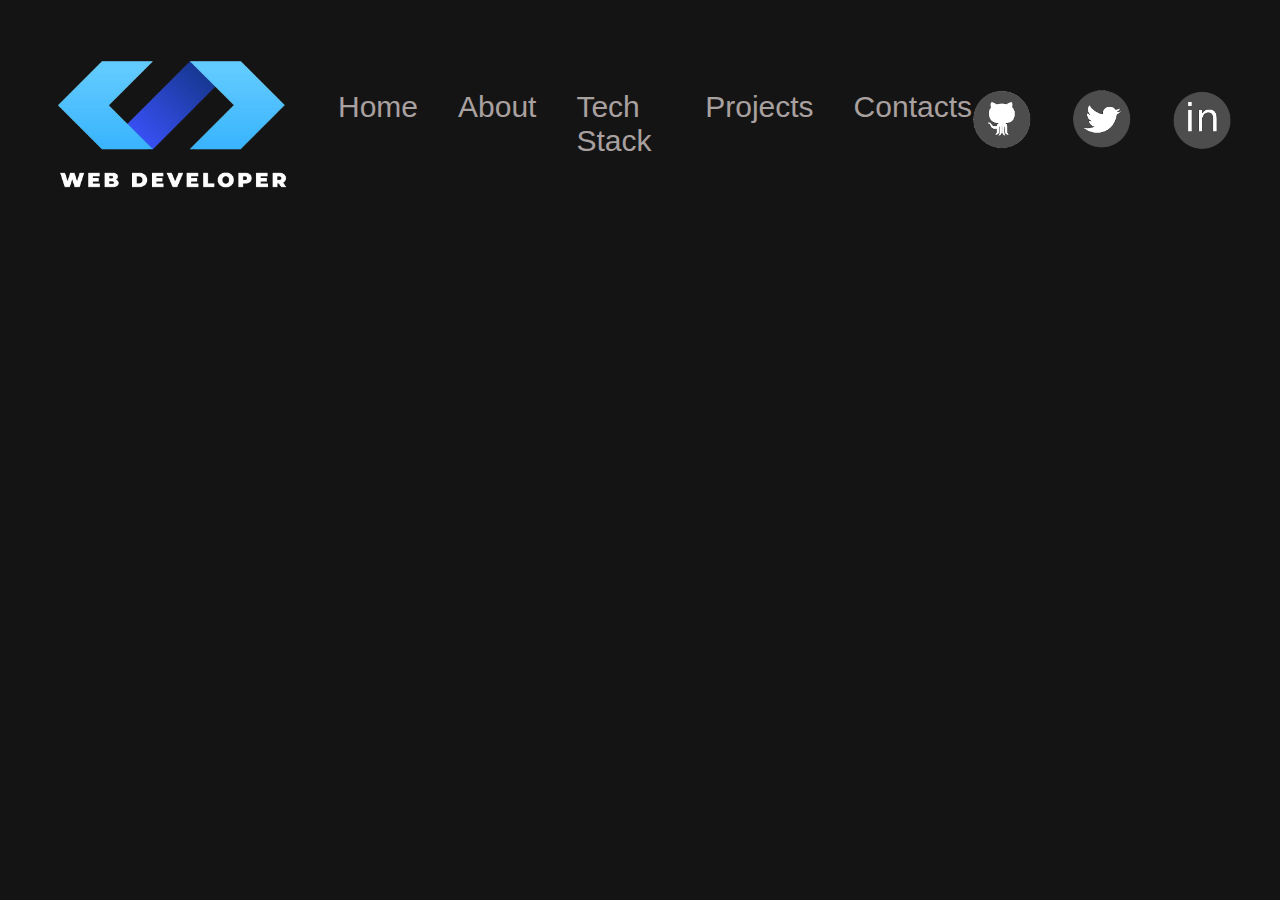
==== index.html @ 87b661eb "inicio do portflolio" ====
<!DOCTYPE html>
<html lang="en">
<head>
    <link rel="stylesheet" href="style.css">
    <meta charset="UTF-8">
    <meta http-equiv="X-UA-Compatible" content="IE=edge">
    <meta name="viewport" content="width=device-width, initial-scale=1.0">
    <title>Diego Gonçalves</title>
</head>
<body>
    <header>
        <img class="logo" src="/imagens/logo-ok.png" alt="logo do site">
        <nav>
            <ul>
                <li>Home</li>
                <li>About</li>
                <li>Tech Stack</li>
                <li>Projects</li>
                <li>Contacts</li>
            </ul>
        </nav>
        <div class="redes">
            <a href="https://github.com/diegogmedeiros" target="_blank"><img src="/imagens/gitlogo.png" alt="Githube"></a>
            <a href="https://twitter.com" target="_blank"><img src="/imagens/twitterlogo cópia.png" alt="twitter"></a>
            <a href="https://www.linkedin.com/in/diego-goncalves-dgm/" target="_blank"><img src="/imagens/linkedin-logo.png" alt="linkedin"></a>

            
        </div>
    </header>
    
</body>
</html>
---- style.css ----
body {
    background-color: rgb(21, 20, 20);
    color: rgb(169, 160, 160);
    
}
.logo {
    width: 250px;
}
header {
   
    padding: 40px;
    display: flex;
    justify-content: space-around;
    align-items: center;
    font-size: 30px;
    font-family:'Franklin Gothic Medium', 'Arial Narrow', Arial, sans-serif
}
img {
    width: 60px;
}
ul {
    list-style: none;
    display: flex;
    gap: 40px;
}
.redes {
    display: flex;
    gap: 40px;        
}
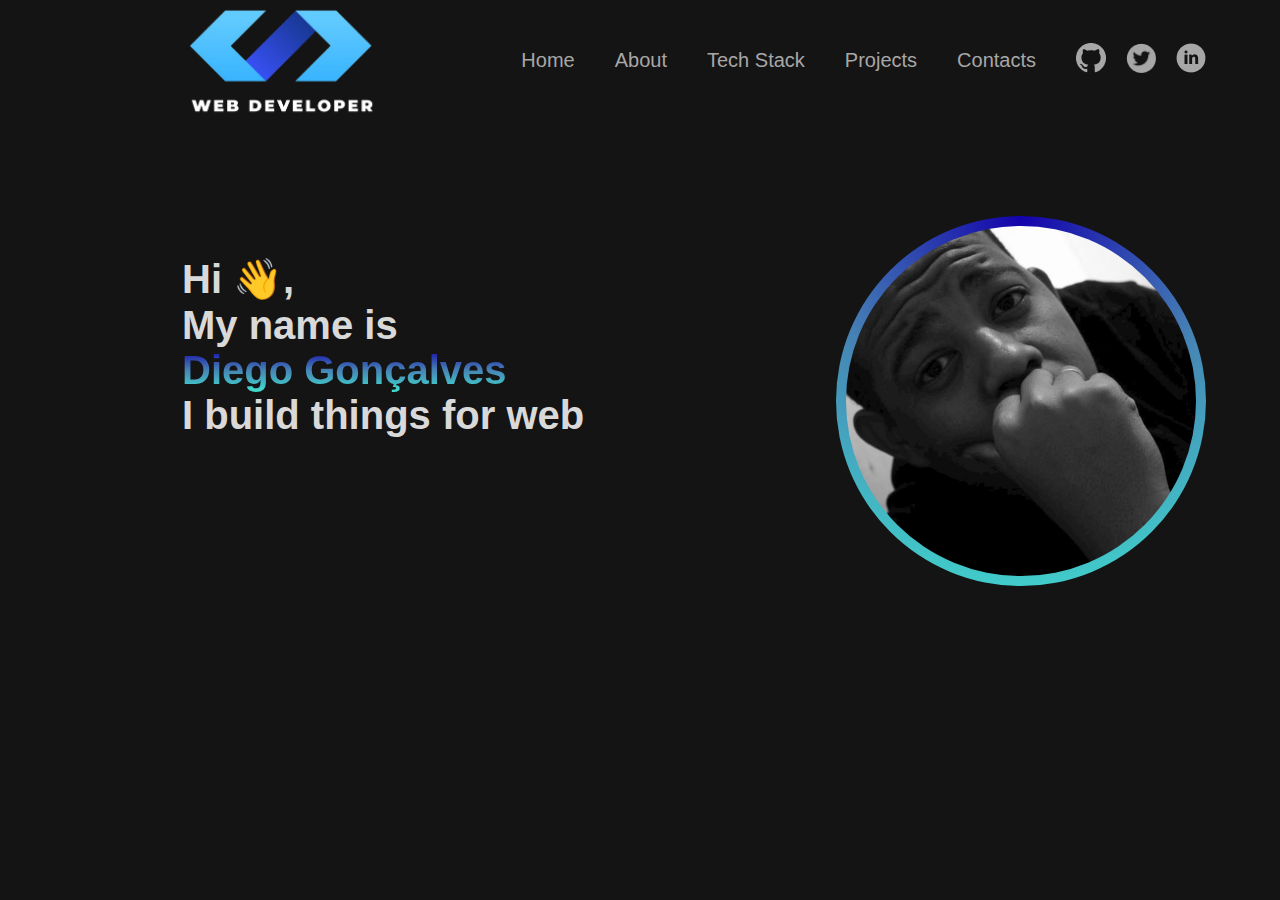
==== commit 93b6a803: "colocando logo" ====
--- a/index.html
+++ b/index.html
@@ -1,6 +1,7 @@
 <!DOCTYPE html>
 <html lang="en">
 <head>
+    <link rel="icon" href="./imagens/icon.jpg">
     <link rel="stylesheet" href="style.css">
     <meta charset="UTF-8">
     <meta http-equiv="X-UA-Compatible" content="IE=edge">
@@ -8,25 +9,38 @@
     <title>Diego Gonçalves</title>
 </head>
 <body>
-    <header>
-        <img class="logo" src="/imagens/logo-ok.png" alt="logo do site">
-        <nav>
+    <header id="menu">
+        <img class="logo" src="./imagens/logo-ok.png" alt="logo do site">
+      <div class="container-navegacao">
+        <nav class="navegacao-interna">
             <ul>
-                <li>Home</li>
-                <li>About</li>
-                <li>Tech Stack</li>
-                <li>Projects</li>
-                <li>Contacts</li>
+                <a href="./index.html">Home</li></a>
+                <a href="./about.html"><li>About</li></a>
+                <a href="./tech-stack.html"><li>Tech Stack</li></a>
+                <a href="./projects.html"><li>Projects</li></a>
+                <a href="./contacts.html"><li>Contacts</li></a>
             </ul>
         </nav>
-        <div class="redes">
-            <a href="https://github.com/diegogmedeiros" target="_blank"><img src="/imagens/gitlogo.png" alt="Githube"></a>
-            <a href="https://twitter.com" target="_blank"><img src="/imagens/twitterlogo cópia.png" alt="twitter"></a>
-            <a href="https://www.linkedin.com/in/diego-goncalves-dgm/" target="_blank"><img src="/imagens/linkedin-logo.png" alt="linkedin"></a>
+        <nav class="navegacao-externa">
+            <a href="https://github.com/diegogmedeiros" target="_blank"><img src="./imagens/github.png" alt="Github"></a>
+            <a href="https://twitter.com" target="_blank"><img src="./imagens/twitter.png" alt="twitter"></a>
+            <a href="https://www.linkedin.com/in/diego-goncalves-dgm/" target="_blank"><img src="./imagens/linkedin.png" alt="linkedin"></a>            
+        </nav>
+      </div>
+    </header>
+    <section class="minhas-informacoes">
+        <div class="meu-nome">
+        <p>
+            Hi 👋, <br>
+            My name is <br>
+            <span id="gradiente"> Diego Gonçalves</span> <br>
+            I build things for web
+        </p>
+        </div>
+        <div class="minha-foto">
 
-            
         </div>
-    </header>
+    </section>
     
 </body>
 </html>--- a/style.css
+++ b/style.css
@@ -1,29 +1,193 @@
+/* PAGINA HOME*/
+
 body {
-    background-color: rgb(21, 20, 20);
-    color: rgb(169, 160, 160);
-    
+  background-color: rgb(21, 20, 20);
+}
+#menu {
+  position: fixed;
+  top: 0;
+  left: 0;
+  width: 100%;
+  background-color: rgb(21, 20, 20);
 }
 .logo {
-    width: 250px;
+  width: 200px;
 }
 header {
-   
-    padding: 40px;
-    display: flex;
-    justify-content: space-around;
-    align-items: center;
-    font-size: 30px;
-    font-family:'Franklin Gothic Medium', 'Arial Narrow', Arial, sans-serif
+  padding: 0 182px;
+  display: flex;
+  justify-content: space-between;
+  align-items: center;
+  font-size: 20px;
+  font-family: "Franklin Gothic Medium", "Arial Narrow", Arial, sans-serif;
+  max-width: 1024px;
+  width: 100%;
+  margin: 0 auto;
 }
 img {
-    width: 60px;
+  width: 30px;
 }
-ul {
-    list-style: none;
-    display: flex;
-    gap: 40px;
+.navegacao-interna > ul {
+  list-style: none;
+  display: flex;
+  gap: 40px;
+  color: #a7a7a7;
 }
-.redes {
-    display: flex;
-    gap: 40px;        
+
+.navegacao-interna > ul > a {
+  text-decoration: none;
+  color: #a7a7a7;
 }
+
+.navegacao-externa {
+  display: flex;
+  gap: 20px;
+}
+
+.container-navegacao {
+  display: flex;
+  gap: 40px;
+  align-items: center;
+}
+
+.meu-nome {
+  font-family: Verdana, Geneva, Tahoma, sans-serif;
+  font-weight: 700;
+  font-size: 40px;
+  color: #d9d9d9;
+}
+#gradiente {
+  /*background: linear-gradient(90deg, #13B0F5 -2.06%, #E70FAA 100%),
+linear-gradient(0deg, #D9D9D9, #D9D9D9);*/
+  background-image: linear-gradient(
+    to bottom,
+    rgb(19, 2, 171),
+    steelblue,
+    turquoise
+  );
+  background-clip: text;
+  -webkit-background-clip: text;
+
+  /* Adicionado: */
+  -webkit-text-fill-color: transparent;
+}
+.minha-foto {
+  width: 350px;
+  height: 350px;
+  border-radius: 50%;
+  background-image: url(./imagens/perfil.jpg),
+    radial-gradient(circle at top, rgb(19, 2, 171), steelblue, turquoise);
+  border: 10px solid transparent;
+  background-clip: content-box, border-box;
+  background-origin: border-box;
+  background-size: cover;
+}
+
+.minhas-informacoes {
+  display: flex;
+  padding: 0 174px;
+  margin: 216px auto;
+  flex-wrap: wrap;
+  justify-content: space-between;
+  max-width: 1024px;
+  width: 100%;
+}
+
+/* PAGINA TECH STECH */
+
+.tech-stack {
+  display: flex;
+  align-items: center;
+  flex-direction: column;
+  padding: 120px 0;
+}
+
+.tech-stack > h1 {
+  font-weight: 700;
+  font-size: 48px;
+  color: #cccccc;
+}
+
+.tech-stack > h2 {
+  font-weight: 400;
+  font-size: 32px;
+  color: #a7a7a7;
+}
+
+.logo-stacks > img {
+  display: inline-flex;
+  width: 90px;
+  padding: 40px 20px;
+  justify-content: space-between;
+}
+
+/* PAGINA CONTACTS */
+
+.contato {
+  padding: 210px 0;
+  font-weight: 700;
+  font-size: 20px;
+  text-align: center;
+  color: #cccccc;
+}
+
+.contato > h1 > a {
+  text-decoration: none;
+}
+
+/* PAGINA ABOUT */
+
+.sobre-mim {
+  display: flex;
+  flex-direction: column;
+  color: #d9d9d9;
+  text-align: left;
+  font-weight: 700;
+  font-size: 20px;
+  justify-content: center;
+  padding: 110px 174px;
+}
+
+.sobre-mim > p {
+  font-size: 20px;
+  line-height: 30px;
+}
+
+/* PAGINA PROJECTS */
+
+.projetos {
+  display: flex;
+  align-items: center;
+  flex-direction: column;
+  padding: 120px 0;
+}
+
+.projetos > h1 {
+  font-weight: 700;
+  font-size: 48px;
+  color: #cccccc;
+}
+
+.projetos > h2 {
+  font-weight: 400;
+  font-size: 32px;
+  color: #a7a7a7;
+}
+
+.portfolio {
+  display: flex;
+  padding: 0 30px;
+  gap: 10px;
+}
+
+.projeto1 {
+  display: flex;
+  padding: 30px;
+  width: 273px;
+  height: 367px;
+  background-image: linear-gradient(#d9d9d9, #363636);
+  border-radius: 5%;
+  justify-content: center;
+  align-items: center;
+  color: rgb(36, 2, 116);
+}
